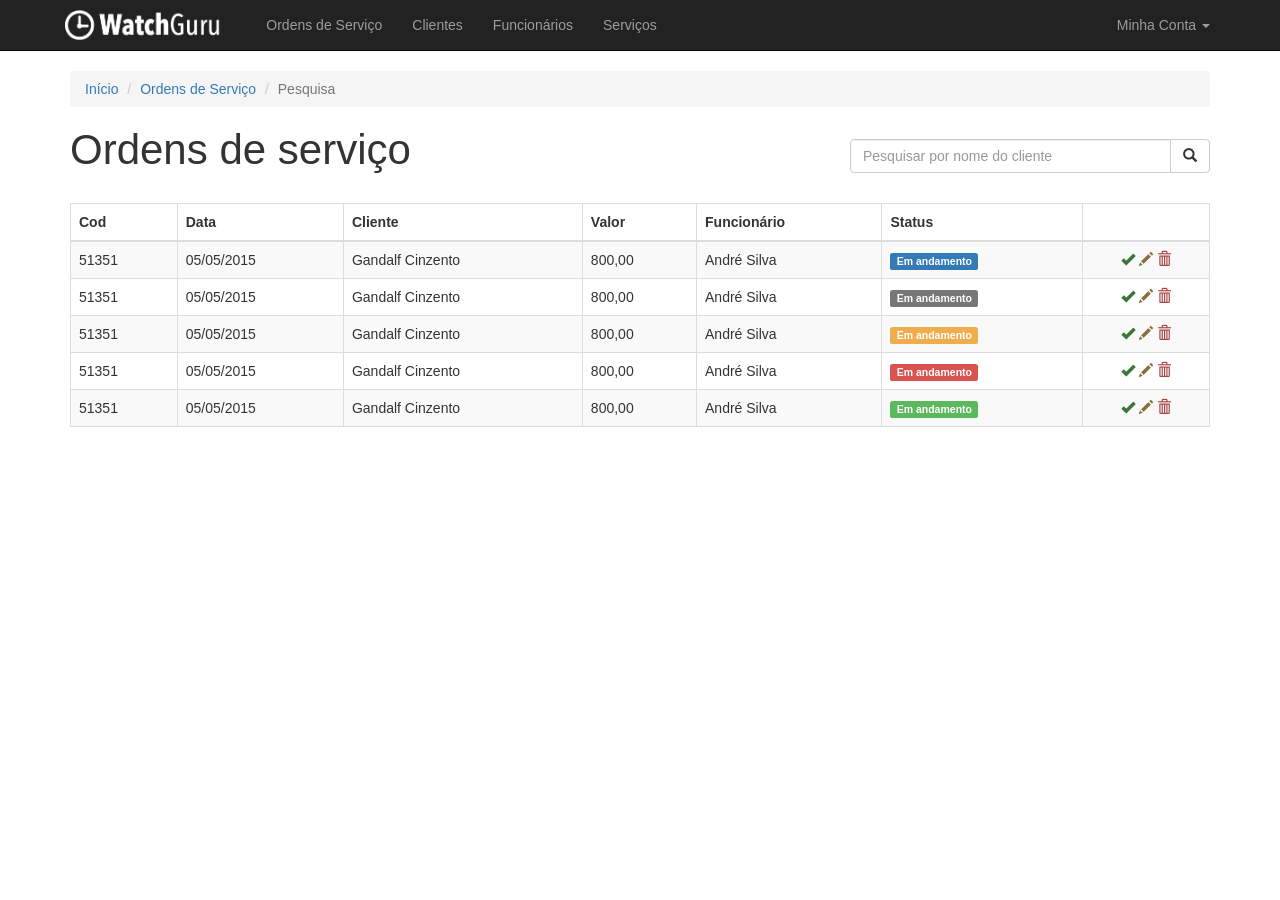
==== index.html @ dfba614d "Add Table Responsive" ====
<!DOCTYPE html>
<html>
  <head>
    <meta charset="utf-8">
    <meta name="viewport" content="width=device-width, initial-scale=1">
    <title>Treinando Bootstrap</title>
    <link rel="stylesheet" href="css/bootstrap.min.css" media="screen">
    <link rel="stylesheet" href="css/style.css" media="screen">
  </head>
  <body>
    <nav class="navbar navbar-inverse navbar-static-top">
      <div class="container">
        <div class="navbar-header">
          <button type="button" class="navbar-toggle collapsed" data-toggle="collapse" data-target="#menu">
            <span class="icon-bar"></span>
            <span class="icon-bar"></span>
            <span class="icon-bar"></span>
          </button>
          <a href="index.html" class="navbar-brand logotipo">
            <img src="img/watchguru.png" alt="Watch Guro"/>
          </a>
        </div>
        <div class="collapse navbar-collapse" id="menu">
          <ul class="nav navbar-nav">
            <li><a href="#">Ordens de Serviço</a></li>
            <li><a href="#">Clientes</a></li>
            <li><a href="#">Funcionários</a></li>
            <li><a href="#">Serviços</a></li>
          </ul>
          <ul class="nav navbar-nav navbar-right">
            <li>
                <a href="#" class="dropdown-toggle" data-toggle="dropdown">
                Minha Conta
                <span class="caret"></span>
              </a>
              <div class="dropdown-menu perfil">
                <div class="col-sm-4">
                  <img src="http://api.adorable.io/avatars/100/andre.png" alt="" class="img-responsive img-circle hidden-xs"/>
                </div>
                <ul class="list-unstyled col-sm-8">
                  <li>André Silva</li>
                  <li><a href="#">Alterar Perfil</a></li>
                  <li><a href="#">Sair</a></li>
                </ul>

              </div>
            </li>
          </ul>
        </div>
      </div>
    </nav>

    <div class="container">
      <ol class="breadcrumb">
        <li><a href="#">Início</a></li>
        <li><a href="#">Ordens de Serviço</a></li>
        <li class="active">Pesquisa</li>
      </ol>

      <div class="row cabecalho">
        <div class="col-xs-12 col-md-6">
          <h1>Ordens de serviço</h1>
        </div>

        <div class="col-xs-12 col-md-4 col-md-offset-2 busca">
          <div class="input-group">
            <input type="text" name="busca" class="form-control" placeholder="Pesquisar por nome do cliente">
            <span class="input-group-btn">
              <button type="button" class="btn btn-default">
                <span class="glyphicon glyphicon-search"></span>
              </button>
            </span>
          </div>
        </div>
      </div>

      <div class="table-responsive">
      <table class="dados-os table table-striped table-bordered table-hover">
        <thead>
          <tr>
            <th>Cod</th>
            <th>Data</th>
            <th>Cliente</th>
            <th>Valor</th>
            <th>Funcionário</th>
            <th>Status</th>
            <th></th>
          </tr>
        </thead>
        <tbody>
          <tr>
            <td>51351</td>
            <td>05/05/2015</td>
            <td>Gandalf Cinzento</td>
            <td>800,00</td>
            <td>André Silva</td>
            <td><span class="label label-primary">Em andamento</span></td>
            <td class="text-center">
              <a href="#"><span class="glyphicon glyphicon-ok text-success"></span></a>
              <a href="#"><span class="glyphicon glyphicon-pencil text-warning"></span></a>
              <a href="#"><span class="glyphicon glyphicon-trash text-danger"></span></a>
            </td>
          </tr>

          <tr>
            <td>51351</td>
            <td>05/05/2015</td>
            <td>Gandalf Cinzento</td>
            <td>800,00</td>
            <td>André Silva</td>
            <td><span class="label label-default">Em andamento</span></td>
            <td class="text-center">
              <a href="#"><span class="glyphicon glyphicon-ok text-success"></span></a>
              <a href="#"><span class="glyphicon glyphicon-pencil text-warning"></span></a>
              <a href="#"><span class="glyphicon glyphicon-trash text-danger"></span></a>
            </td>
          </tr>

          <tr>
            <td>51351</td>
            <td>05/05/2015</td>
            <td>Gandalf Cinzento</td>
            <td>800,00</td>
            <td>André Silva</td>
            <td><span class="label label-warning">Em andamento</span></td>
            <td class="text-center">
              <a href="#"><span class="glyphicon glyphicon-ok text-success"></span></a>
              <a href="#"><span class="glyphicon glyphicon-pencil text-warning"></span></a>
              <a href="#"><span class="glyphicon glyphicon-trash text-danger"></span></a>
            </td>
          </tr>

          <tr>
            <td>51351</td>
            <td>05/05/2015</td>
            <td>Gandalf Cinzento</td>
            <td>800,00</td>
            <td>André Silva</td>
            <td><span class="label label-danger">Em andamento</span></td>
            <td class="text-center">
              <a href="#"><span class="glyphicon glyphicon-ok text-success"></span></a>
              <a href="#"><span class="glyphicon glyphicon-pencil text-warning"></span></a>
              <a href="#"><span class="glyphicon glyphicon-trash text-danger"></span></a>
            </td>
          </tr>

          <tr>
            <td>51351</td>
            <td>05/05/2015</td>
            <td>Gandalf Cinzento</td>
            <td>800,00</td>
            <td>André Silva</td>
            <td><span class="label label-success">Em andamento</span></td>
            <td class="text-center">
              <a href="#"><span class="glyphicon glyphicon-ok text-success"></span></a>
              <a href="#"><span class="glyphicon glyphicon-pencil text-warning"></span></a>
              <a href="#"><span class="glyphicon glyphicon-trash text-danger"></span></a>
            </td>
          </tr>
        </tbody>
      </table>
      </div>

    </div>

    <script src="js/jquery-3.1.0.min.js"></script>
    <script src="js/bootstrap.min.js"></script>
  </body>
</html>
---- css/style.css ----
.logotipo{
  padding: 10px;
  margin-right: 20px;
}

.logotipo img{
  height: 30px;
}

.perfil{
  padding: 10px;
  width: 300px;
}

.perfil li:first-child{
  font-size: 1.3em;
  font-weight: bold;
  margin-bottom: 5px;
}

@media(max-width: 767px){
  .perfil {
    color:#ffffff;
  }
  .perfil a{
    color: #9d9d9d;
    display: block;
    padding: 5px 0;
  }
  .perfil a:hover{
    text-decoration: none;
    color: #ffffff;
  }
}

.cabecalho h1{
  margin: 0;
  font-size: 3em;
}

.busca{
  margin-top:12px;
}

.dados-os{
  margin-top: 30px;
}
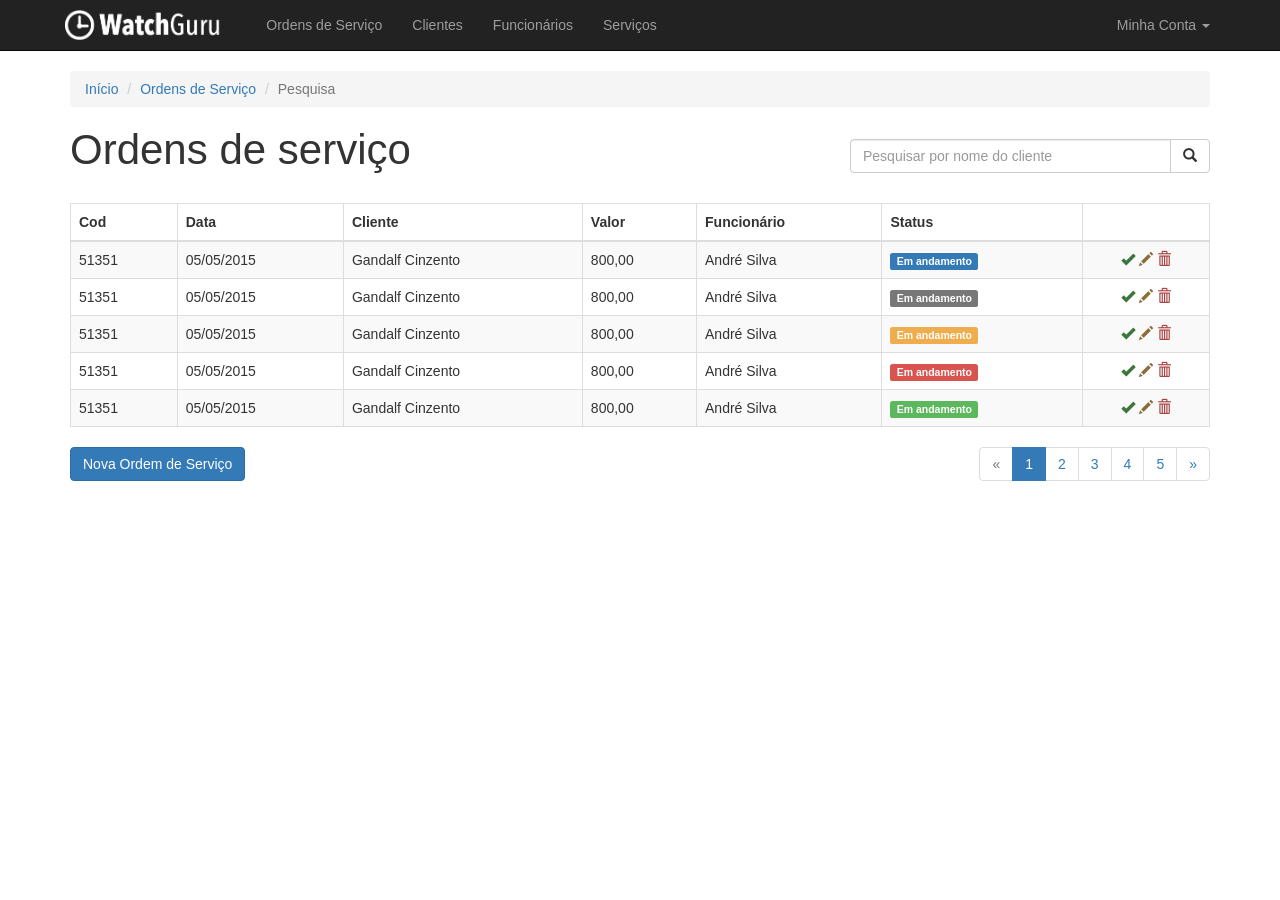
==== commit 52d0c071: "Add Pagination" ====
--- a/index.html
+++ b/index.html
@@ -96,9 +96,9 @@
             <td>André Silva</td>
             <td><span class="label label-primary">Em andamento</span></td>
             <td class="text-center">
-              <a href="#"><span class="glyphicon glyphicon-ok text-success"></span></a>
-              <a href="#"><span class="glyphicon glyphicon-pencil text-warning"></span></a>
-              <a href="#"><span class="glyphicon glyphicon-trash text-danger"></span></a>
+              <a href="#"title="Finalizar" data-toggle="tooltip"><span class="glyphicon glyphicon-ok text-success"></span></a>
+              <a href="#" title="Editar" data-toggle="tooltip"><span class="glyphicon glyphicon-pencil text-warning"></span></a>
+              <a href="#" title="Excluir" data-toggle="tooltip"><span class="glyphicon glyphicon-trash text-danger"></span></a>
             </td>
           </tr>
 
@@ -110,9 +110,9 @@
             <td>André Silva</td>
             <td><span class="label label-default">Em andamento</span></td>
             <td class="text-center">
-              <a href="#"><span class="glyphicon glyphicon-ok text-success"></span></a>
-              <a href="#"><span class="glyphicon glyphicon-pencil text-warning"></span></a>
-              <a href="#"><span class="glyphicon glyphicon-trash text-danger"></span></a>
+              <a href="#" title="Finalizar" data-toggle="tooltip"><span class="glyphicon glyphicon-ok text-success"></span></a>
+              <a href="#" title="Editar" data-toggle="tooltip"><span class="glyphicon glyphicon-pencil text-warning"></span></a>
+              <a href="#" title="Excluir" data-toggle="tooltip"><span class="glyphicon glyphicon-trash text-danger"></span></a>
             </td>
           </tr>
 
@@ -124,9 +124,9 @@
             <td>André Silva</td>
             <td><span class="label label-warning">Em andamento</span></td>
             <td class="text-center">
-              <a href="#"><span class="glyphicon glyphicon-ok text-success"></span></a>
-              <a href="#"><span class="glyphicon glyphicon-pencil text-warning"></span></a>
-              <a href="#"><span class="glyphicon glyphicon-trash text-danger"></span></a>
+              <a href="#" title="Finalizar" data-toggle="tooltip"><span class="glyphicon glyphicon-ok text-success"></span></a>
+              <a href="#" title="Editar" data-toggle="tooltip"><span class="glyphicon glyphicon-pencil text-warning"></span></a>
+              <a href="#" title="Excluir" data-toggle="tooltip"><span class="glyphicon glyphicon-trash text-danger"></span></a>
             </td>
           </tr>
 
@@ -138,9 +138,9 @@
             <td>André Silva</td>
             <td><span class="label label-danger">Em andamento</span></td>
             <td class="text-center">
-              <a href="#"><span class="glyphicon glyphicon-ok text-success"></span></a>
-              <a href="#"><span class="glyphicon glyphicon-pencil text-warning"></span></a>
-              <a href="#"><span class="glyphicon glyphicon-trash text-danger"></span></a>
+              <a href="#" title="Finalizar" data-toggle="tooltip"><span class="glyphicon glyphicon-ok text-success"></span></a>
+              <a href="#" title="Editar" data-toggle="tooltip"><span class="glyphicon glyphicon-pencil text-warning"></span></a>
+              <a href="#" title="Excluir" data-toggle="tooltip"><span class="glyphicon glyphicon-trash text-danger"></span></a>
             </td>
           </tr>
 
@@ -152,18 +152,36 @@
             <td>André Silva</td>
             <td><span class="label label-success">Em andamento</span></td>
             <td class="text-center">
-              <a href="#"><span class="glyphicon glyphicon-ok text-success"></span></a>
-              <a href="#"><span class="glyphicon glyphicon-pencil text-warning"></span></a>
-              <a href="#"><span class="glyphicon glyphicon-trash text-danger"></span></a>
+              <a href="#" title="Finalizar" data-toggle="tooltip"><span class="glyphicon glyphicon-ok text-success"></span></a>
+              <a href="#" title="Editar" data-toggle="tooltip"><span class="glyphicon glyphicon-pencil text-warning"></span></a>
+              <a href="#" title="Excluir" data-toggle="tooltip"><span class="glyphicon glyphicon-trash text-danger"></span></a>
             </td>
-          </tr>
+        </tr>
         </tbody>
       </table>
       </div>
+
+      <footer class="row">
+        <div class="col-sm-6">
+          <button type="button" class="btn btn-primary">Nova Ordem de Serviço</button>
+        </div>
+        <div class="col-sm-6 paginacao text-right">
+          <ul class="pagination">
+            <li class="disabled"><a href="#"><span>&laquo;</span></a></li>
+            <li class="active"><a href="#">1</a></li>
+            <li><a href="#">2</a></li>
+            <li><a href="#">3</a></li>
+            <li><a href="#">4</a></li>
+            <li><a href="#">5</a></li>
+            <li><a href="#"><span>&raquo;</span></a></li>
+          </ul>
+        </div>
+      </footer>
 
     </div>
 
     <script src="js/jquery-3.1.0.min.js"></script>
     <script src="js/bootstrap.min.js"></script>
+    <script src="js/main.js"></script>
   </body>
 </html>
--- a/css/style.css
+++ b/css/style.css
@@ -18,6 +18,23 @@
   margin-bottom: 5px;
 }
 
+.cabecalho h1{
+  margin: 0;
+  font-size: 3em;
+}
+
+.busca{
+  margin-top:12px;
+}
+
+.dados-os{
+  margin-top: 30px;
+}
+
+.paginacao .pagination{
+  margin: 0;
+}
+
 @media(max-width: 767px){
   .perfil {
     color:#ffffff;
@@ -31,17 +48,11 @@
     text-decoration: none;
     color: #ffffff;
   }
+  .paginacao{
+    text-align: center;
+  }
+
+  .paginacao .pagination{
+    margin-top: 20px;
+  }
 }
-
-.cabecalho h1{
-  margin: 0;
-  font-size: 3em;
-}
-
-.busca{
-  margin-top:12px;
-}
-
-.dados-os{
-  margin-top: 30px;
-}
